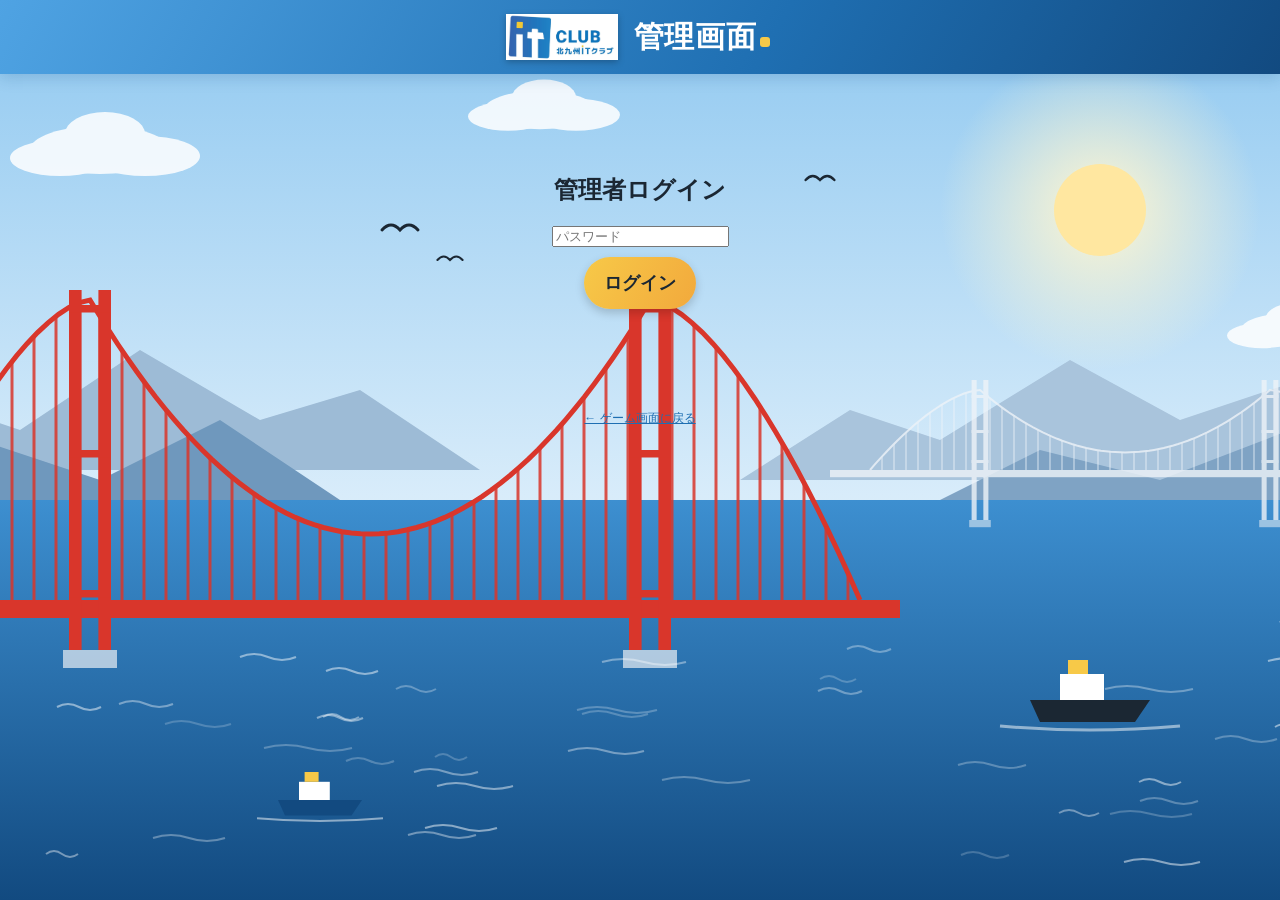
==== admin.html @ c294d0fd "Show photos for the Titanic rare question and BeWith hard question Co-Authored-By: Claude Opus 5 <no" ====
<!DOCTYPE html>
<html lang="ja">
<head>
<meta charset="UTF-8">
<meta name="viewport" content="width=device-width, initial-scale=1.0">
<title>管理画面｜寿司打ちタイピング大会</title>
<link rel="stylesheet" href="css/style.css?v=8">
</head>
<body>

<header class="app-header">
  <img class="logo" src="assets/itclub-logo.jpg" alt="北九州ITクラブ">
  <h1>管理画面<span class="accent-dot"></span></h1>
</header>

<div class="admin-wrap">

  <div id="login-box" class="login-box">
    <h2>管理者ログイン</h2>
    <div class="field">
      <input type="password" id="admin-password" placeholder="パスワード">
    </div>
    <button class="primary" id="login-btn" style="margin-top:10px;">ログイン</button>
    <p id="login-error" style="color:#e0483e; font-size:13px;"></p>
  </div>

  <div id="admin-body" class="hidden">

    <div class="admin-card">
      <h2>成績データ</h2>
      <div class="toolbar" style="margin-bottom:12px;">
        <span class="stat-pill" id="stat-count">参加人数: 0人</span>
        <span class="stat-pill" id="stat-top">最高記録: 0円</span>
        <button class="secondary" id="refresh-btn">更新</button>
        <button class="primary" id="export-csv-btn">CSVエクスポート</button>
        <button class="secondary" id="clear-results-btn" style="border-color:#e0483e; color:#e0483e;">全件削除</button>
      </div>
      <div class="table-wrap">
        <table class="results-table">
          <thead>
            <tr>
              <th>日時</th><th>名前</th><th>年齢層</th><th>実年齢</th><th>スコア</th><th>正解数</th><th>ミス数</th>
            </tr>
          </thead>
          <tbody id="results-tbody"></tbody>
        </table>
      </div>
    </div>

    <div class="admin-card">
      <h2>広告画像（左：6枠）</h2>
      <p style="font-size:13px; color:#7690a5;">Instagram投稿用の正方形画像がおすすめです。自動的にリサイズして保存します。</p>
      <div class="upload-grid" id="upload-grid-left"></div>
    </div>

    <div class="admin-card">
      <h2>広告画像（右：6枠）</h2>
      <div class="upload-grid" id="upload-grid-right"></div>
    </div>

    <div class="admin-card">
      <h2>問題の読み上げ</h2>
      <p style="font-size:13px; color:#7690a5;">
        出題された寿司ネタを、パソコンに入っている日本語音声で読み上げます（音声ファイル不要）。<br>
        声の種類はパソコンによって変わります。高さ・速さを上げるとアニメ風の元気な声に近づきます。<br>
        ※設定はこのパソコンのブラウザに保存されます。当日使うパソコンで設定してください。
      </p>
      <div class="field" style="max-width:320px;">
        <label><input type="checkbox" id="tts-enabled"> 読み上げを有効にする</label>
      </div>
      <div class="field" style="max-width:420px; margin-top:10px;">
        <label for="tts-voice">声</label>
        <select id="tts-voice"></select>
      </div>
      <div class="tts-sliders">
        <div class="field"><label for="tts-pitch">高さ：<span id="tts-pitch-label"></span></label><input type="range" id="tts-pitch" min="0.5" max="2" step="0.1"></div>
        <div class="field"><label for="tts-rate">速さ：<span id="tts-rate-label"></span></label><input type="range" id="tts-rate" min="0.6" max="2" step="0.1"></div>
        <div class="field"><label for="tts-volume">音量：<span id="tts-volume-label"></span></label><input type="range" id="tts-volume" min="0" max="1" step="0.1"></div>
      </div>
      <div class="toolbar" style="margin-top:12px;">
        <button class="secondary" id="tts-test-btn">テスト再生（ちゅうとろ）</button>
        <button class="secondary" id="tts-test-rare-btn">テスト再生（レア問題）</button>
      </div>
    </div>

    <div class="admin-card">
      <h2>ゲーム設定</h2>
      <div class="field" style="max-width:240px;">
        <label for="duration-input">デフォルト制限時間（秒）</label>
        <input type="number" id="duration-input" min="10" max="600">
      </div>
      <button class="secondary" id="save-duration-btn" style="margin-top:8px;">保存</button>

      <hr style="margin:20px 0; border:none; border-top:1px solid #e3edf6;">

      <div class="field" style="max-width:240px;">
        <label for="new-password">管理者パスワードの変更</label>
        <input type="password" id="new-password" placeholder="新しいパスワード">
      </div>
      <button class="secondary" id="change-password-btn" style="margin-top:8px;">パスワードを変更</button>
    </div>

  </div>

</div>

<footer class="app-footer"><a href="index.html">← ゲーム画面に戻る</a></footer>

<script src="js/storage.js?v=8"></script>
<script src="js/words.js?v=8"></script>
<script src="js/speech.js?v=8"></script>
<script src="js/admin.js?v=8"></script>
</body>
</html>
---- css/style.css ----
/* ==========================================================
   北九州ITクラブ 寿司打ちタイピング大会
   カラーは北九州ITクラブのロゴ（青グラデーション＋黄色アクセント）を参照
   ========================================================== */

:root {
  --club-blue-light: #4fa3e3;
  --club-blue: #1f6fb2;
  --club-blue-dark: #124a80;
  --club-yellow: #f7c948;
  --bg: #eef5fb;
  --panel-bg: #ffffff;
  --text-dark: #1b2733;
  --text-light: #ffffff;
  --danger: #e0483e;
  --success: #2fa84f;
  --radius: 14px;
  --shadow: 0 4px 14px rgba(18, 74, 128, 0.18);
}

* { box-sizing: border-box; }

.hidden { display: none !important; }

html, body {
  margin: 0;
  padding: 0;
  height: 100%;
  background: var(--bg);
  color: var(--text-dark);
  font-family: "Hiragino Sans", "Yu Gothic", "Noto Sans JP", "Meiryo", sans-serif;
}

body {
  background: #d8ecfa url("../assets/bg-kanmon.svg") center bottom / cover no-repeat fixed;
  min-height: 100vh;
  display: flex;
  flex-direction: column;
}

/* ---------- header ---------- */
header.app-header {
  display: flex;
  align-items: center;
  justify-content: center;
  gap: 16px;
  padding: 14px 20px;
  background: linear-gradient(120deg, var(--club-blue-light), var(--club-blue) 60%, var(--club-blue-dark));
  color: var(--text-light);
  box-shadow: var(--shadow);
  position: relative;
  z-index: 5;
}

header.app-header img.logo {
  height: 46px;
  width: auto;
  filter: drop-shadow(0 2px 3px rgba(0,0,0,0.25));
}

header.app-header h1 {
  font-size: clamp(18px, 2.4vw, 30px);
  margin: 0;
  letter-spacing: 0.02em;
}

header.app-header .accent-dot {
  width: 10px;
  height: 10px;
  border-radius: 3px;
  background: var(--club-yellow);
  display: inline-block;
  margin: 0 4px;
}

header.app-header .capital-tag {
  font-size: 12px;
  font-weight: 700;
  color: var(--club-yellow);
  letter-spacing: 0.08em;
  margin-top: 2px;
}

/* ---------- 本日のTOP10 ---------- */
.leaderboard-card {
  background: linear-gradient(160deg, var(--club-blue-dark), #0b3560);
  color: #fff;
  border-radius: 12px;
  padding: 12px 16px 14px;
  box-shadow: var(--shadow);
  border: 2px solid var(--club-yellow);
}
.leaderboard-head { display: flex; align-items: baseline; gap: 8px; margin-bottom: 8px; }
.lb-crown { font-size: 20px; }
.lb-title { font-weight: 800; font-size: 18px; color: var(--club-yellow); letter-spacing: .06em; }
.lb-date { margin-left: auto; font-size: 13px; color: #cfe0ee; font-weight: 700; }
.leaderboard-list {
  list-style: none; margin: 0; padding: 0;
  display: grid; grid-template-columns: 1fr 1fr; grid-auto-flow: column; grid-template-rows: repeat(5, auto);
  column-gap: 14px; row-gap: 4px;
}
.lb-row {
  display: grid; grid-template-columns: 26px minmax(4em, 1fr) auto auto; align-items: center; gap: 8px;
  background: rgba(255,255,255,0.08); border-radius: 8px; padding: 5px 10px; font-size: 14px;
}
.lb-rank { font-weight: 800; text-align: center; }
.lb-name { font-weight: 700; overflow: hidden; text-overflow: ellipsis; white-space: nowrap; }
.lb-vacant { color: #7f9fbd; font-weight: 400; }
.lb-age { color: #cfe0ee; font-size: 11px; white-space: nowrap; }
.lb-score { font-weight: 800; font-variant-numeric: tabular-nums; white-space: nowrap; }
.lb-top1 { background: var(--club-yellow); color: var(--text-dark); }
.lb-top1 .lb-age { color: var(--club-blue-dark); }
.lb-top2 { background: rgba(220, 230, 240, 0.35); }
.lb-top3 { background: rgba(214, 140, 80, 0.35); }
.lb-me { outline: 3px solid #fff; animation: meblink 1s ease-in-out 3; }
@keyframes meblink { 50% { outline-color: var(--club-yellow); } }

/* ---------- layout ---------- */
main.layout {
  flex: 1;
  display: grid;
  grid-template-columns: minmax(90px, 160px) 1fr minmax(90px, 160px);
  gap: 14px;
  padding: 14px;
  align-items: stretch;
}

.ad-column {
  display: flex;
  flex-direction: column;
  gap: 8px;
  overflow-y: auto;
}

.ad-column .ad-slot {
  background: var(--panel-bg);
  border-radius: 10px;
  box-shadow: var(--shadow);
  aspect-ratio: 1 / 1;
  overflow: hidden;
  display: flex;
  align-items: center;
  justify-content: center;
}

.ad-column .ad-slot img {
  width: 100%;
  height: 100%;
  object-fit: cover;
  display: block;
}

.ad-column .ad-slot.empty {
  color: #9fb3c5;
  font-size: 11px;
  text-align: center;
  padding: 4px;
  border: 2px dashed #cfe0ee;
  background: #f5f9fd;
}

/* ---------- game panel ---------- */
.game-panel {
  background: rgba(255, 255, 255, 0.82);
  backdrop-filter: blur(3px);
  border-radius: var(--radius);
  box-shadow: var(--shadow);
  padding: 24px;
  display: flex;
  flex-direction: column;
  align-items: center;
  justify-content: flex-start;
  position: relative;
  min-height: 420px;
  gap: 18px;
  justify-content: flex-start;
}

/* ---------- entry screen ---------- */
.screen { width: 100%; max-width: 560px;
}
.screen.screen-wide { max-width: 980px; }
.screen { display: flex; flex-direction: column; gap: 18px; align-items: stretch; }
.screen h2 { text-align: center; color: var(--club-blue-dark); margin: 0 0 4px; }
.field { display: flex; flex-direction: column; gap: 6px; }
.field label { font-weight: 600; font-size: 14px; color: var(--club-blue-dark); }
.field input[type="text"], .field input[type="number"], .field select {
  padding: 10px 12px;
  border-radius: 8px;
  border: 2px solid #cfe0ee;
  font-size: 16px;
}
.field input:focus, .field select:focus { outline: none; border-color: var(--club-blue); }

.age-grid {
  display: grid;
  grid-template-columns: repeat(3, 1fr);
  gap: 8px;
}
.age-btn {
  padding: 10px 6px;
  border-radius: 8px;
  border: 2px solid #cfe0ee;
  background: #f5f9fd;
  cursor: pointer;
  font-size: 14px;
  font-weight: 600;
  color: var(--club-blue-dark);
  transition: all .15s ease;
}
.age-btn:hover { border-color: var(--club-blue-light); }
.age-btn.selected {
  background: var(--club-blue);
  border-color: var(--club-blue);
  color: #fff;
}

.duration-note {
  text-align: center;
  font-size: 13px;
  color: var(--club-blue);
  font-weight: 600;
  margin: 0;
}

button.primary {
  padding: 14px 20px;
  font-size: 18px;
  font-weight: 700;
  border: none;
  border-radius: 30px;
  background: linear-gradient(120deg, var(--club-yellow), #f2a93c);
  color: var(--text-dark);
  cursor: pointer;
  box-shadow: 0 4px 10px rgba(0,0,0,0.18);
  transition: transform .1s ease;
}
button.primary:hover { transform: translateY(-1px); }
button.primary:disabled { opacity: .5; cursor: not-allowed; transform: none; }

button.secondary {
  padding: 10px 16px;
  font-size: 14px;
  font-weight: 600;
  border: 2px solid var(--club-blue);
  border-radius: 24px;
  background: #fff;
  color: var(--club-blue);
  cursor: pointer;
}

/* ---------- play screen ---------- */
.hud {
  width: 100%;
  display: flex;
  justify-content: space-between;
  align-items: center;
  font-weight: 700;
  color: var(--club-blue-dark);
  font-size: 15px;
}
.hud .timer { font-size: 26px; color: var(--danger); font-variant-numeric: tabular-nums; }
.hud .yen { font-size: 26px; color: var(--club-blue); }
.hud .yen span { font-size: 14px; color: var(--text-dark); }

.word-card {
  text-align: center;
  padding: 18px 30px;
  border-radius: 12px;
  background: #f5f9fd;
  border: 2px solid #dceaf6;
  min-width: 260px;
}
.word-card .kana { font-size: clamp(30px, 5vw, 46px); font-weight: 700; color: var(--text-dark); }
.word-card .price-tag { margin-top: 6px; font-size: 14px; color: var(--club-blue); font-weight: 600; }
.word-card.rare {
  background: linear-gradient(120deg, #fff7e0, #ffe9b3);
  border-color: var(--club-yellow);
  box-shadow: 0 0 0 3px rgba(247, 201, 72, 0.4);
}
.word-card.rare .kana { color: #a8760a; }

.trivia-box {
  max-width: 480px;
  min-height: 20px;
  text-align: center;
  font-size: 13px;
  color: var(--club-blue-dark);
  background: #eef8f0;
  border: 1px solid #cdeed6;
  border-radius: 10px;
  padding: 0;
  opacity: 0;
  transition: opacity .2s ease;
}
.trivia-box.show {
  opacity: 1;
  padding: 8px 14px;
}

.typing-box {
  font-family: "Courier New", monospace;
  font-size: 28px;
  letter-spacing: 2px;
  padding: 10px 16px;
  border-radius: 8px;
  background: #fff;
  border: 3px solid var(--club-blue-light);
  min-width: 260px;
  min-height: 44px;
  text-align: center;
  color: var(--club-blue-dark);
}
.typing-box.error { border-color: var(--danger); animation: shake .15s; }
.typing-box.success { border-color: var(--success); }

@keyframes shake {
  0% { transform: translateX(0); }
  25% { transform: translateX(-4px); }
  75% { transform: translateX(4px); }
  100% { transform: translateX(0); }
}

.combo-toast {
  position: absolute;
  top: 40%;
  font-size: 22px;
  font-weight: 700;
  color: var(--success);
  opacity: 0;
  pointer-events: none;
}
.combo-toast.show { animation: pop .55s ease forwards; }
@keyframes pop {
  0% { opacity: 0; transform: translateY(10px) scale(.8); }
  30% { opacity: 1; transform: translateY(-10px) scale(1.1); }
  100% { opacity: 0; transform: translateY(-40px) scale(1); }
}

/* ---------- result screen ---------- */
.result-total { font-size: 48px; font-weight: 800; color: var(--club-blue-dark); }
.result-total span { font-size: 20px; }
.result-rank { font-size: 20px; font-weight: 700; color: var(--club-yellow); background: var(--club-blue-dark); padding: 6px 18px; border-radius: 20px; }
.result-stats { display: flex; gap: 24px; justify-content: center; font-size: 14px; color: var(--text-dark); }
.result-stats b { display: block; font-size: 20px; color: var(--club-blue); }

footer.app-footer {
  text-align: center;
  font-size: 12px;
  color: #7690a5;
  padding: 8px 0 14px;
}
footer.app-footer a { color: var(--club-blue); }

/* admin link, small, unobtrusive */
.admin-link {
  position: fixed;
  bottom: 8px;
  right: 10px;
  font-size: 11px;
  color: #b9c9d6;
  text-decoration: none;
}
.admin-link:hover { color: var(--club-blue); }

/* ---------- admin page ---------- */
.admin-wrap {
  max-width: 980px;
  margin: 0 auto;
  padding: 20px;
  display: flex;
  flex-direction: column;
  gap: 24px;
}
.admin-card {
  background: var(--panel-bg);
  border-radius: var(--radius);
  box-shadow: var(--shadow);
  padding: 20px;
}
.admin-card h2 {
  margin-top: 0;
  color: var(--club-blue-dark);
  border-bottom: 3px solid var(--club-yellow);
  display: inline-block;
  padding-bottom: 4px;
}
.login-box {
  max-width: 360px;
  margin: 60px auto;
  text-align: center;
}
table.results-table {
  width: 100%;
  border-collapse: collapse;
  font-size: 14px;
}
table.results-table th, table.results-table td {
  border-bottom: 1px solid #e3edf6;
  padding: 8px 6px;
  text-align: left;
}
table.results-table th { color: var(--club-blue-dark); background: #f5f9fd; }
.table-wrap { max-height: 420px; overflow-y: auto; }

.upload-grid {
  display: grid;
  grid-template-columns: repeat(auto-fill, minmax(140px, 1fr));
  gap: 14px;
}
.upload-slot {
  border: 2px dashed #cfe0ee;
  border-radius: 10px;
  padding: 10px;
  text-align: center;
  background: #f9fcff;
}
.upload-slot img { width: 100%; aspect-ratio: 1/1; object-fit: cover; border-radius: 6px; margin-bottom: 6px; }
.upload-slot .placeholder { width: 100%; aspect-ratio: 1/1; display:flex; align-items:center; justify-content:center; color:#9fb3c5; background:#eef5fb; border-radius:6px; margin-bottom:6px; font-size:12px; }
.upload-slot input[type="file"] { font-size: 11px; width: 100%; }
.upload-slot button.remove { margin-top: 4px; font-size: 11px; color: var(--danger); background: none; border: none; cursor: pointer; }

.toolbar { display:flex; gap:10px; flex-wrap: wrap; align-items:center; }
.stat-pill { background:#f5f9fd; border-radius:20px; padding:6px 14px; font-size:13px; font-weight:600; color: var(--club-blue-dark); }

@media (max-width: 820px) {
  main.layout { grid-template-columns: 1fr; }
  .ad-column { flex-direction: row; overflow-x: auto; }
  .ad-column .ad-slot { min-width: 90px; }
}

/* ---------- 受付・結果の2カラム ---------- */
#screen-entry { gap: 22px; }
#screen-entry .entry-form { width: 100%; max-width: 560px; margin: 0 auto; }
.entry-form { display: flex; flex-direction: column; gap: 14px; }
.result-grid { display: grid; grid-template-columns: 1fr 1.1fr; gap: 24px; align-items: center; }
.result-main { display: flex; flex-direction: column; gap: 16px; }
.result-today { font-weight: 800; color: var(--club-blue); margin: 10px 0 0; }
.hint { color: #7690a5; font-size: 13px; margin: 0; }
@media (max-width: 1100px) {
  .result-grid { grid-template-columns: 1fr; }
}

/* ---------- 寿司イラスト ---------- */
.word-art { width: 150px; height: 100px; margin: 0 auto 4px; }
.word-art svg { width: 100%; height: 100%; display: block; }
.word-art.arrive { animation: arrive .35s cubic-bezier(.2,1.4,.5,1); }
@keyframes arrive {
  0% { transform: translateX(-120px) rotate(-10deg); opacity: 0; }
  100% { transform: translateX(0) rotate(0); opacity: 1; }
}
.word-card.rare .word-art { animation: arrive .35s, sparkle 1s ease-in-out infinite .35s; }
@keyframes sparkle { 50% { filter: drop-shadow(0 0 10px #f7c948); transform: scale(1.06); } }

.fly-sushi {
  position: fixed; width: 90px; height: 60px; z-index: 50; pointer-events: none;
  animation: fly .85s cubic-bezier(.3,-.4,.6,1) forwards;
}
.fly-sushi svg { width: 100%; height: 100%; }
@keyframes fly {
  0% { transform: translate(0,0) scale(1); opacity: 1; }
  35% { transform: translate(calc(var(--dx) * .3), calc(var(--dy) * .3 - 60px)) scale(1.2) rotate(15deg); }
  100% { transform: translate(var(--dx), var(--dy)) scale(.2) rotate(360deg); opacity: 0; }
}

/* ---------- 回転寿司レーン ---------- */
.sushi-lane {
  width: 100%; overflow: hidden; margin-top: 6px;
  background: repeating-linear-gradient(90deg, #c9d6e2 0 38px, #b8c7d5 38px 40px);
  border-top: 6px solid #8aa3b8; border-bottom: 6px solid #8aa3b8; border-radius: 6px;
  padding: 6px 0;
}
.lane-track { display: flex; width: max-content; animation: lane 18s linear infinite; }
.lane-plate { width: 110px; height: 72px; flex-shrink: 0; margin-right: 24px; }
.lane-plate svg { width: 100%; height: 100%; }
.lane-plate:nth-child(odd) { animation: bob 1.6s ease-in-out infinite; }
@keyframes lane { from { transform: translateX(0); } to { transform: translateX(-50%); } }
@keyframes bob { 50% { transform: translateY(-3px); } }
@media (prefers-reduced-motion: reduce) {
  .lane-track, .lane-plate, .word-art, .fly-sushi { animation: none !important; }
}

/* ---------- BeWithロゴ ---------- */
header.app-header .partner {
  display: flex; align-items: center;
  background: #fff; border-radius: 10px; padding: 3px;
  box-shadow: 0 2px 6px rgba(0,0,0,0.2);
}
header.app-header .partner-logo { height: 52px; width: auto; display: block; }

.tts-sliders { display: grid; grid-template-columns: repeat(auto-fit, minmax(200px, 1fr)); gap: 12px; margin-top: 10px; }

/* ---------- 名所・ラッキーモード ---------- */
.word-label { font-size: clamp(30px, 5vw, 46px); font-weight: 800; color: var(--club-blue-dark); line-height: 1.2; }
.word-card.place .kana { font-size: clamp(18px, 2.6vw, 24px); color: var(--club-blue); }
.word-card.place { background: linear-gradient(160deg, #f5f9fd, #e3f0fb); border-color: var(--club-blue-light); }
.word-romaji { font-family: "Courier New", monospace; font-size: 15px; color: #8aa3b8; letter-spacing: 1px; margin-top: 2px; }
.lucky-banner {
  background: linear-gradient(90deg, #d9362b, #f7c948, #d9362b);
  background-size: 200% 100%;
  color: #fff; font-weight: 900; font-size: 18px; letter-spacing: .05em;
  padding: 6px 18px; border-radius: 20px; text-shadow: 0 1px 2px rgba(0,0,0,.35);
  animation: luckyflow 1.5s linear infinite;
}
@keyframes luckyflow { to { background-position: 200% 0; } }

/* ---------- 難関問題 ---------- */
.word-card.hard {
  background: linear-gradient(160deg, #eef2f5, #cfd8e0);
  border-color: #7d8b98;
  box-shadow: 0 0 0 3px rgba(125, 139, 152, 0.35);
}
.word-card.hard .word-label { color: #1b2733; }
.word-card.hard .kana { font-size: clamp(16px, 2.2vw, 22px); color: #4a5a68; }
.word-card.hard .price-tag::before { content: "難関！ "; color: #d9362b; font-weight: 900; }

/* ---------- 写真つき問題 ---------- */
.word-art.photo { width: auto; height: 220px; }
.word-art.photo img {
  height: 100%; width: auto; max-width: 360px; object-fit: cover; display: block; margin: 0 auto;
  border-radius: 10px; border: 4px solid #fff; box-shadow: 0 4px 14px rgba(0,0,0,.25);
}
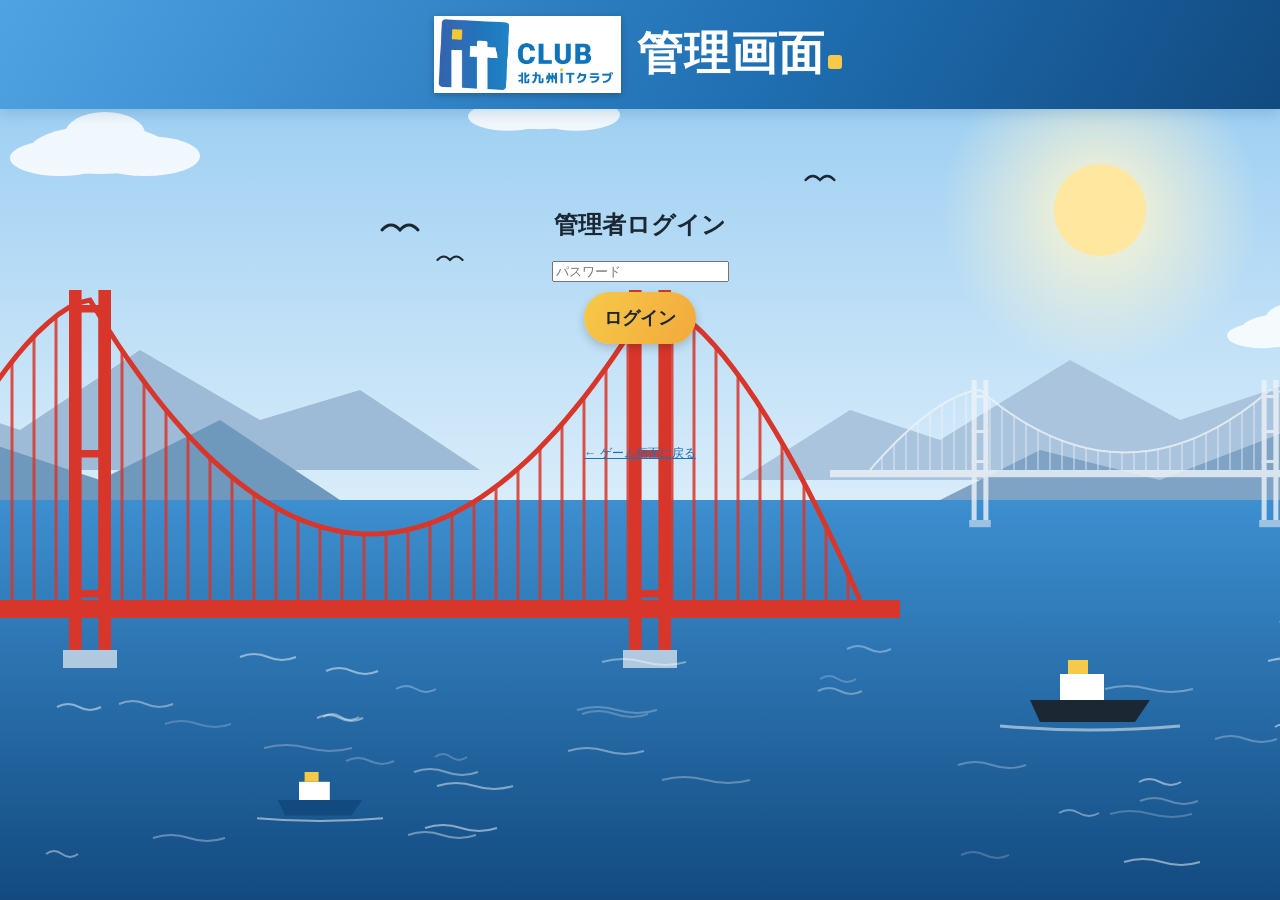
==== commit a1ec39d9: "Enlarge header and align it to the TOP10 card width for venue visibility Co-Authored-By: Claude Opus" ====
--- a/admin.html
+++ b/admin.html
@@ -4,7 +4,7 @@
 <meta charset="UTF-8">
 <meta name="viewport" content="width=device-width, initial-scale=1.0">
 <title>管理画面｜寿司打ちタイピング大会</title>
-<link rel="stylesheet" href="css/style.css?v=8">
+<link rel="stylesheet" href="css/style.css?v=11">
 </head>
 <body>
 
@@ -106,9 +106,9 @@
 
 <footer class="app-footer"><a href="index.html">← ゲーム画面に戻る</a></footer>
 
-<script src="js/storage.js?v=8"></script>
-<script src="js/words.js?v=8"></script>
-<script src="js/speech.js?v=8"></script>
-<script src="js/admin.js?v=8"></script>
+<script src="js/storage.js?v=11"></script>
+<script src="js/words.js?v=11"></script>
+<script src="js/speech.js?v=11"></script>
+<script src="js/admin.js?v=11"></script>
 </body>
 </html>
--- a/css/style.css
+++ b/css/style.css
@@ -44,7 +44,7 @@
   align-items: center;
   justify-content: center;
   gap: 16px;
-  padding: 14px 20px;
+  padding: 16px 14px;
   background: linear-gradient(120deg, var(--club-blue-light), var(--club-blue) 60%, var(--club-blue-dark));
   color: var(--text-light);
   box-shadow: var(--shadow);
@@ -52,21 +52,32 @@
   z-index: 5;
 }
 
+/* ヘッダーの中身を「本日のTOP10」カードと同じ幅にそろえる */
+header.app-header .header-inner {
+  width: 100%;
+  max-width: 1028px; /* ゲームパネル（980px）＋左右の余白 */
+  display: flex;
+  align-items: center;
+  justify-content: space-between;
+  gap: 20px;
+}
+header.app-header .header-title { text-align: center; flex: 1; }
+
 header.app-header img.logo {
-  height: 46px;
+  height: clamp(56px, 6vw, 86px);
   width: auto;
   filter: drop-shadow(0 2px 3px rgba(0,0,0,0.25));
 }
 
 header.app-header h1 {
-  font-size: clamp(18px, 2.4vw, 30px);
+  font-size: clamp(26px, 3.6vw, 48px);
   margin: 0;
   letter-spacing: 0.02em;
 }
 
 header.app-header .accent-dot {
-  width: 10px;
-  height: 10px;
+  width: 14px;
+  height: 14px;
   border-radius: 3px;
   background: var(--club-yellow);
   display: inline-block;
@@ -74,7 +85,7 @@
 }
 
 header.app-header .capital-tag {
-  font-size: 12px;
+  font-size: clamp(13px, 1.3vw, 18px);
   font-weight: 700;
   color: var(--club-yellow);
   letter-spacing: 0.08em;
@@ -423,6 +434,10 @@
 .toolbar { display:flex; gap:10px; flex-wrap: wrap; align-items:center; }
 .stat-pill { background:#f5f9fd; border-radius:20px; padding:6px 14px; font-size:13px; font-weight:600; color: var(--club-blue-dark); }
 
+@media (max-width: 720px) {
+  header.app-header .header-inner { flex-wrap: wrap; justify-content: center; }
+}
+
 @media (max-width: 820px) {
   main.layout { grid-template-columns: 1fr; }
   .ad-column { flex-direction: row; overflow-x: auto; }
@@ -486,7 +501,7 @@
   background: #fff; border-radius: 10px; padding: 3px;
   box-shadow: 0 2px 6px rgba(0,0,0,0.2);
 }
-header.app-header .partner-logo { height: 52px; width: auto; display: block; }
+header.app-header .partner-logo { height: clamp(56px, 6vw, 86px); width: auto; display: block; }
 
 .tts-sliders { display: grid; grid-template-columns: repeat(auto-fit, minmax(200px, 1fr)); gap: 12px; margin-top: 10px; }
 
